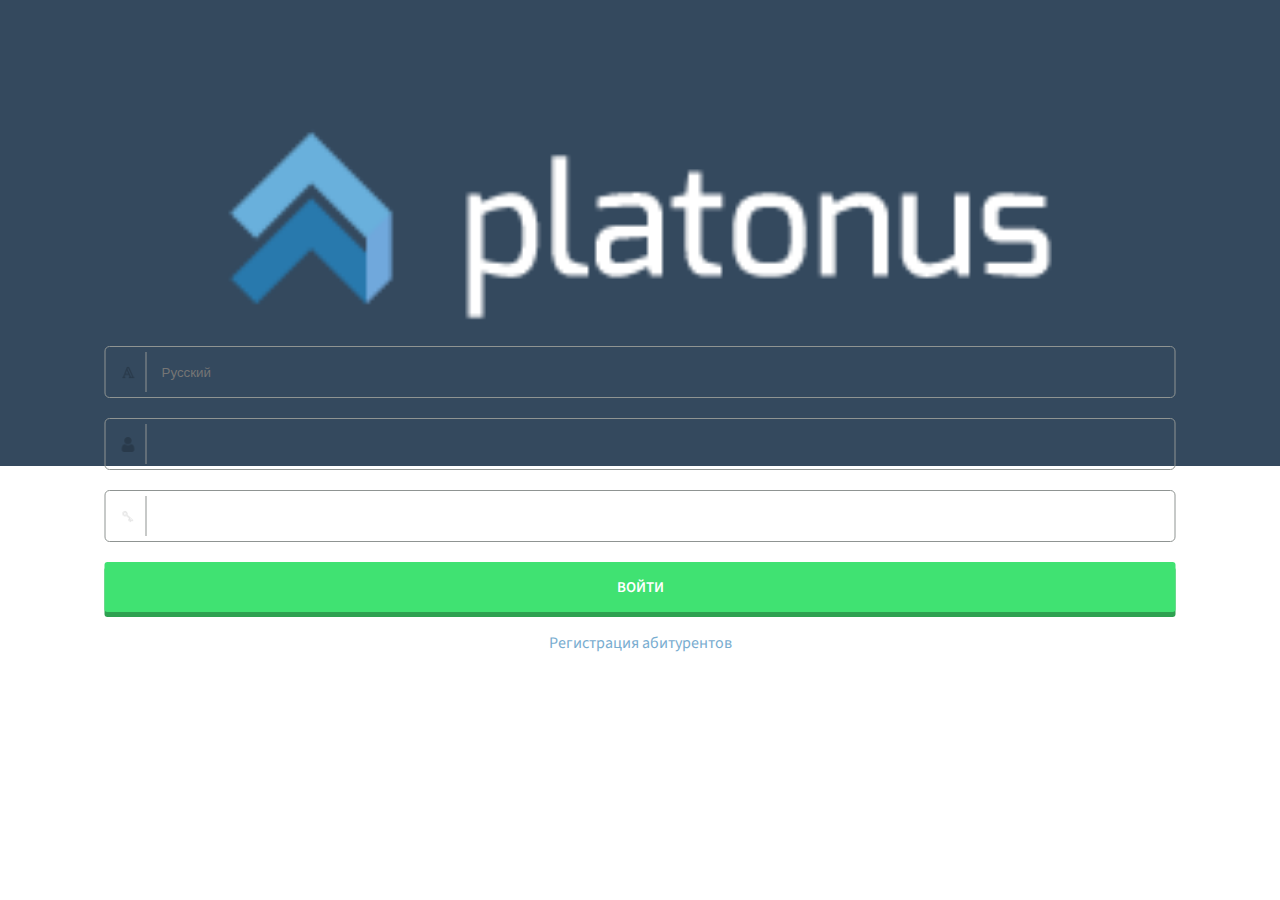
==== main.html @ d8f8da01 "adding main menu and pop up menu to languange switch" ====
<!DOCTYPE html>
<html lang="en">
<head>
    <meta charset="UTF-8">
    <meta http-equiv="X-UA-Compatible" content="IE=edge">
    <meta name="viewport" content="width=device-width, initial-scale=1.0">
    <link rel="stylesheet" href="./css/style.css">
    <link rel="preconnect" href="https://fonts.googleapis.com">
    <link rel="preconnect" href="https://fonts.gstatic.com" crossorigin>
    <link href="https://fonts.googleapis.com/css2?family=Source+Sans+Pro:wght@200;300;400&display=swap" rel="stylesheet">
    <link rel="shortcut icon" href="./images/platonus_logo.png" type="image/x-icon">
    <title>Главное меню</title>
</head>
<body>
    <section class="main__menu">
        <img src="./images/platonus.png" alt="" class="main__logo">
        <div class="main__inner">
            <div class="main__input">
                <img src="./images/typography.png" alt="" class="main__input-logo">
                <input type="text" class="main__input-name" placeholder="Русский">
            </div>
            <div class="main__input">
                <img src="./images/user.png" alt="" class="main__input-logo">
                <input type="text" class="main__input-name">
            </div>
            <div class="main__input">
                <img src="./images/key.png" alt="" class="main__input-logo">
                <input type="text" class="main__input-name">
            </div>
            <a href="./index.html" class="main__btn"><button class="main__btn">Войти</button></a>
            <a href="" class="main__register">Регистрация абитурентов</a>
        </div>
    </section>
</body>
</html>
---- css/style.css ----
@import url(header.css);
@import url(main.css);
@import url(content.css);
@import url(language__menu.css);
@import url(main_menu.css);



body{
    margin: 0;
    padding: 0;
    font-family: 'Source Sans Pro', sans-serif;
}

*,
*::after,
*::before{
    box-sizing: border-box;
}

h1, h2, h3, h4, p{
    margin: 0;
    padding: 0;
}
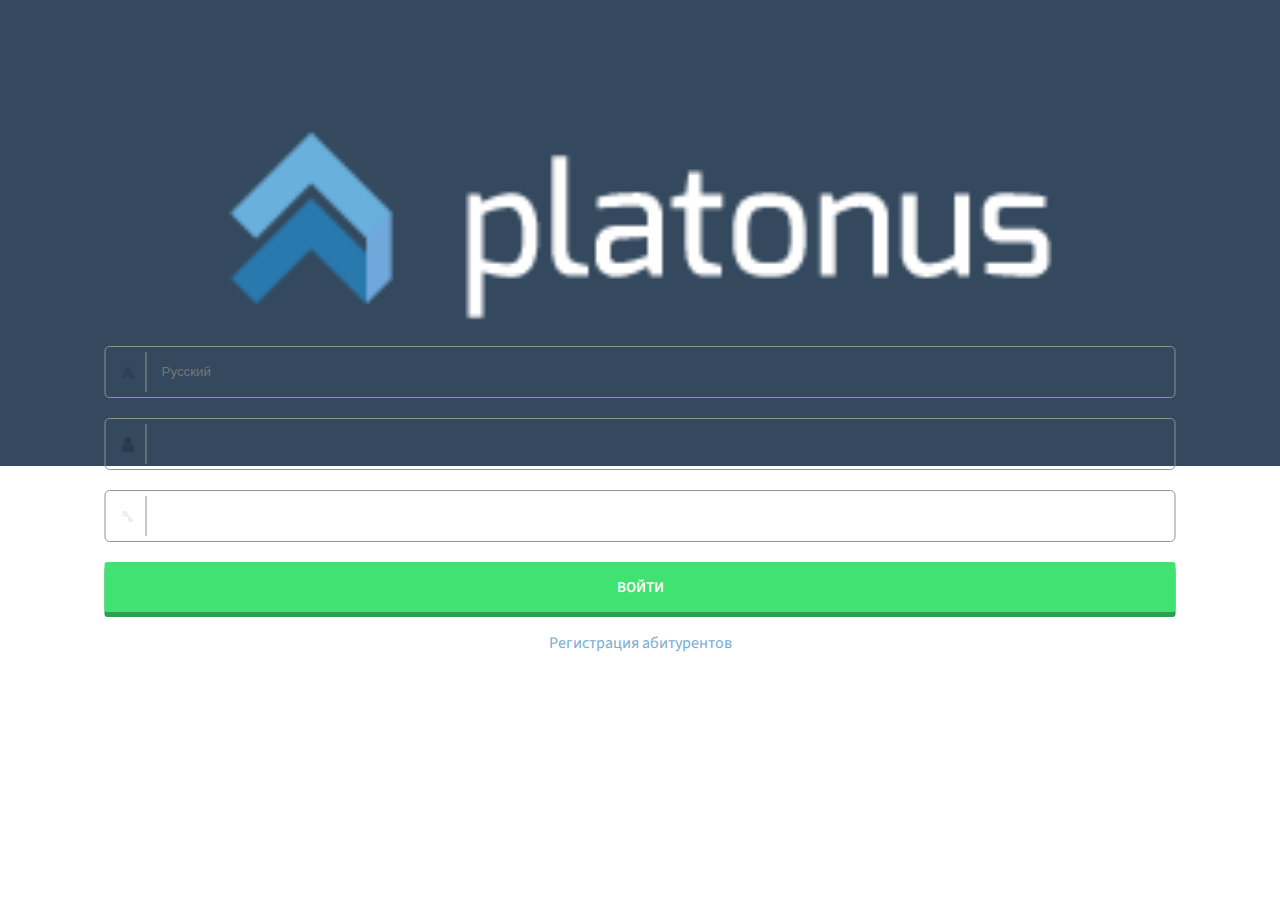
==== commit 18c2045a: "adding burger menu" ====
--- a/main.html
+++ b/main.html
@@ -17,15 +17,19 @@
         <div class="main__inner">
             <div class="main__input">
                 <img src="./images/typography.png" alt="" class="main__input-logo">
-                <input type="text" class="main__input-name" placeholder="Русский">
+                <input list="language" name="main__input-name" id="main__input-name" placeholder="Русский">
+                <datalist id="language">
+                    <option value="Казакша">
+                    <option value="English">
+                  </datalist>
             </div>
             <div class="main__input">
                 <img src="./images/user.png" alt="" class="main__input-logo">
-                <input type="text" class="main__input-name">
+                <input type="" name="main__input-name" id="main__input-name">
             </div>
             <div class="main__input">
                 <img src="./images/key.png" alt="" class="main__input-logo">
-                <input type="text" class="main__input-name">
+                <input type="password" class="main__input-name">
             </div>
             <a href="./index.html" class="main__btn"><button class="main__btn">Войти</button></a>
             <a href="" class="main__register">Регистрация абитурентов</a>
